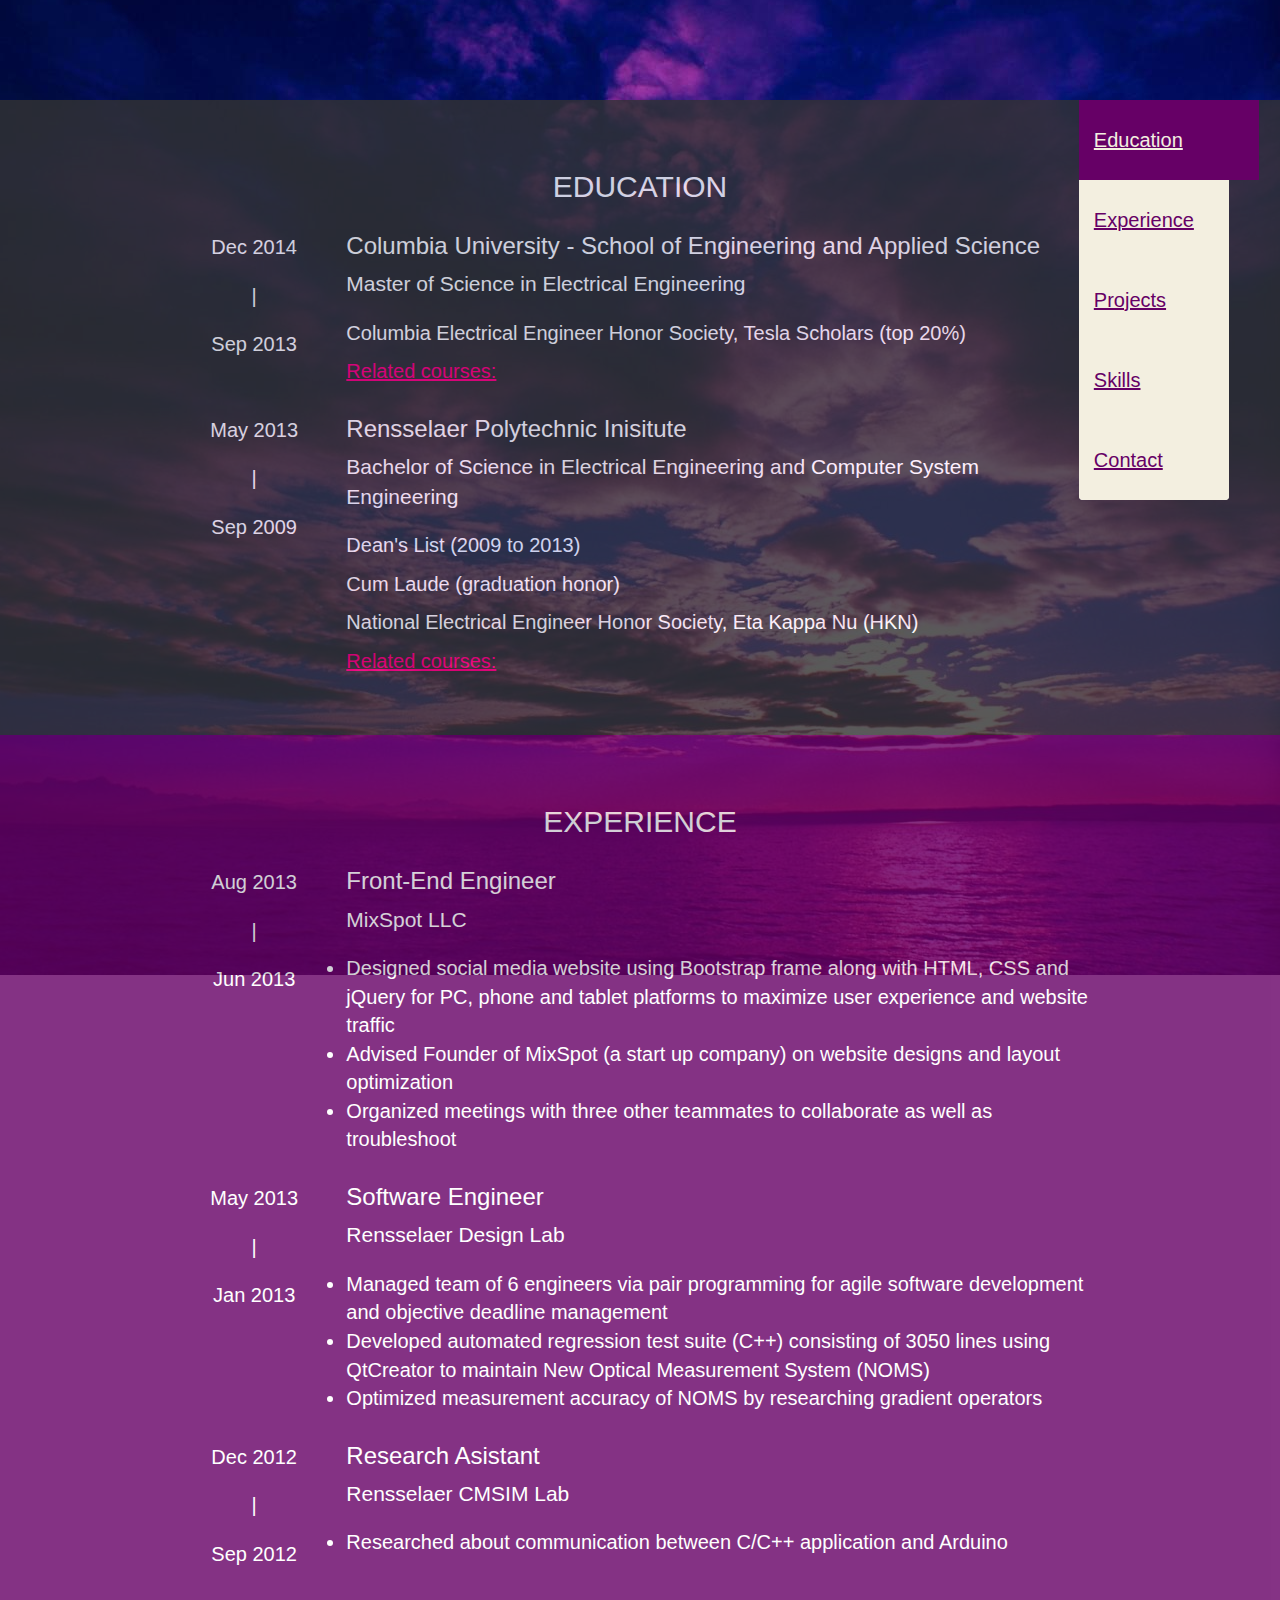
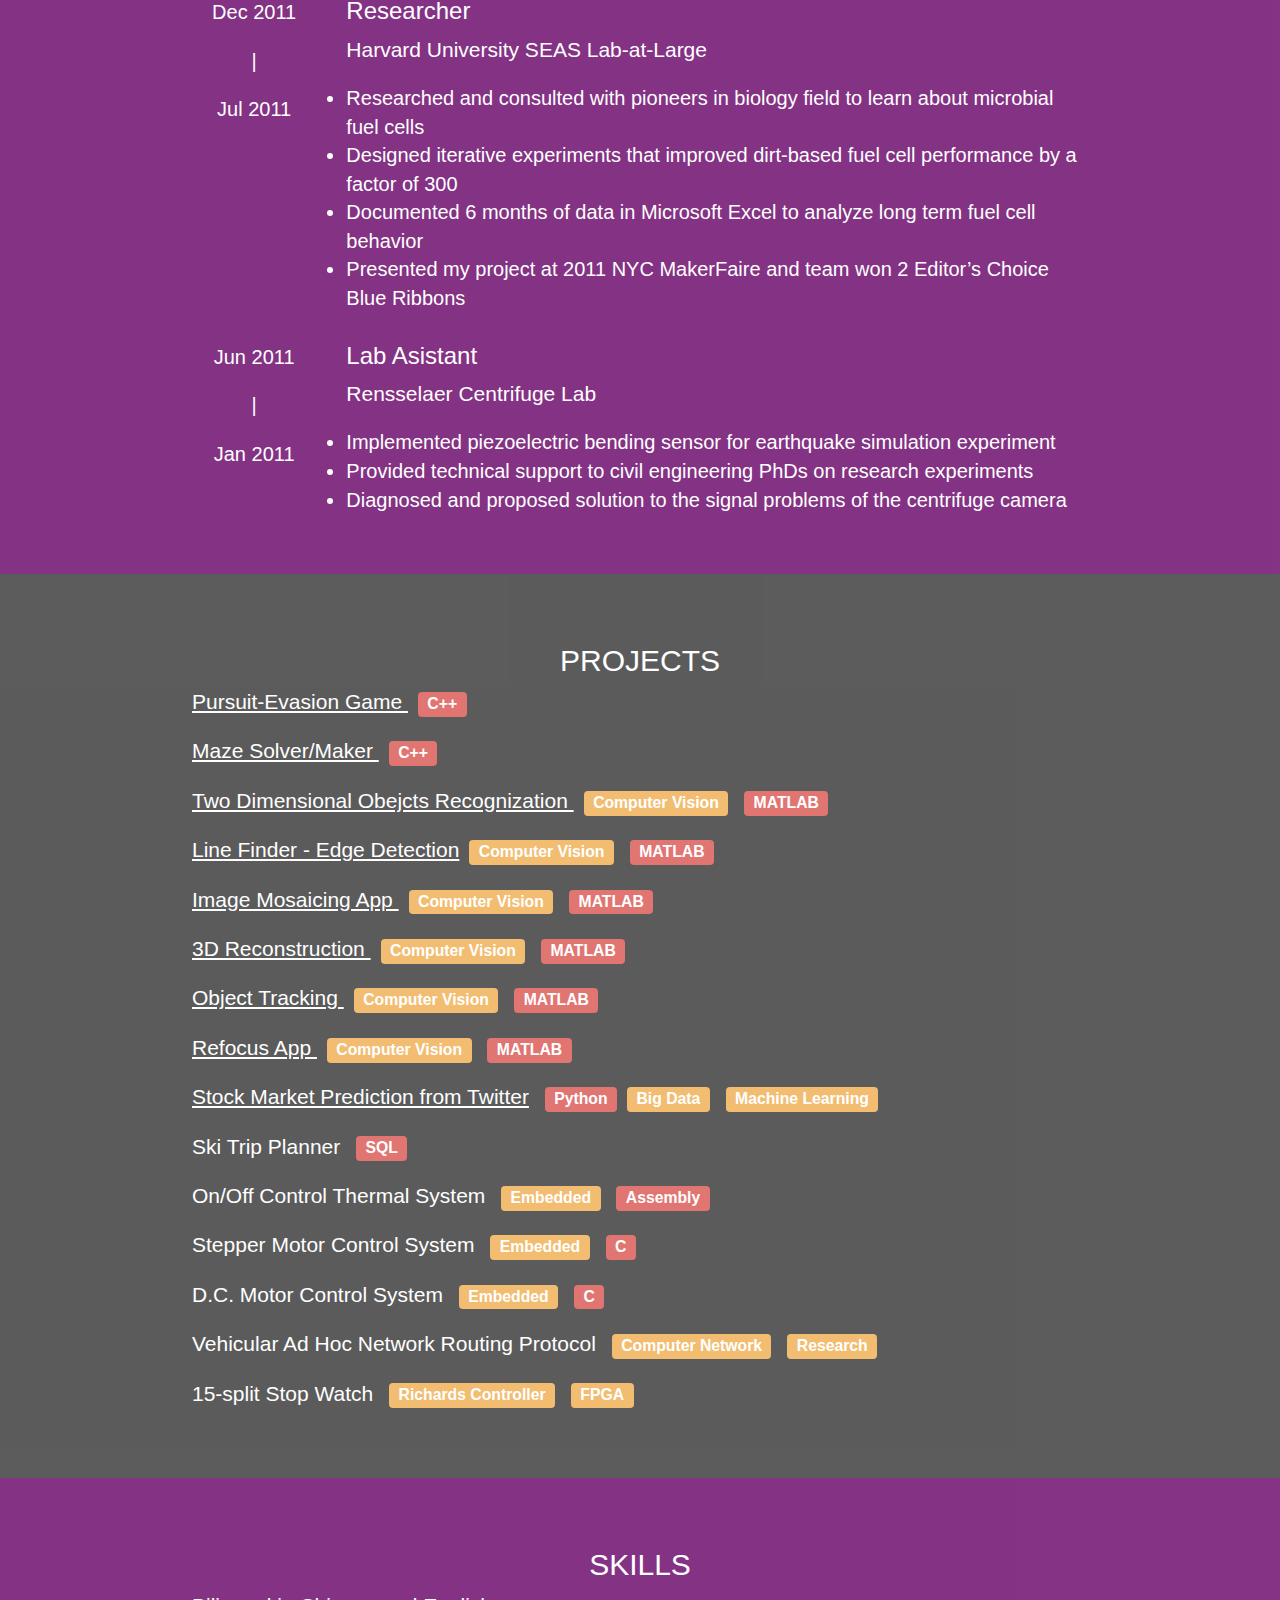
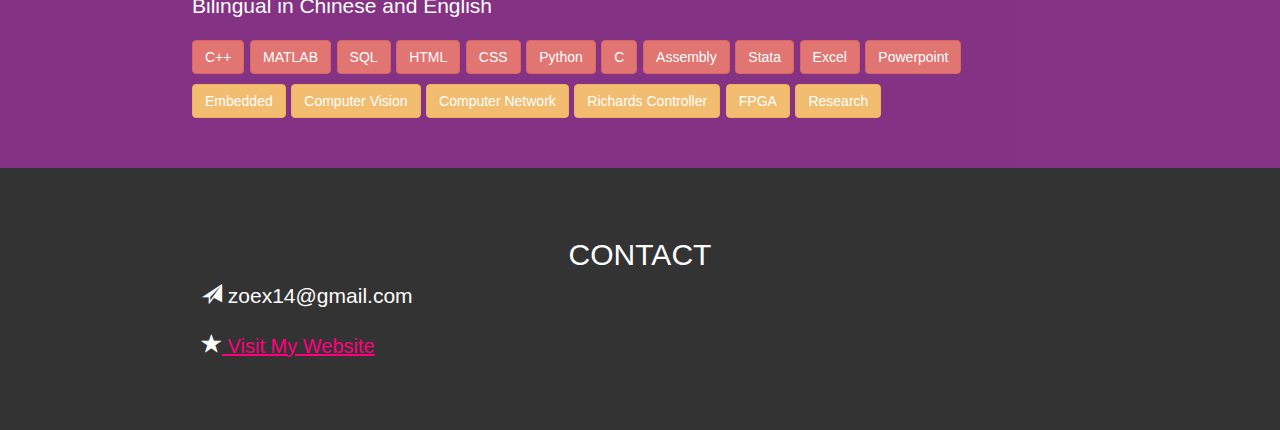
==== resume.html @ f839dc93 "version 0.0" ====
<!DOCTYPE html>
<html lang="en">
  <head>
  	<meta charset="utf-8">
    <meta http-equiv="X-UA-Compatible" content="IE=edge">
    <meta name="author" content="Zoe Xiao">
    <meta name="description" content="Zoe Xiao's resume">
    <meta name="viewport" content="width=device-width, initial-scale=1">
    <!-- jQuery-UI core CSS -->
    <link href="./css/jquery/jquery-ui.min.css" rel="stylesheet">
  	<!-- Bootstrap core CSS -->
    <link href="./css/bootstrap.min.css" rel="stylesheet">
    <!-- Customerize CSS -->
  	<link rel="stylesheet" type="text/css" href="./css/style.css">
  	<link rel="stylesheet" type="text/css" href="./css/resume.css">
    <!-- jQuery core JavaScript -->
    <script src="./js/jquery/jquery.js"></script>
  	<!-- Bootstrap core JavaScript -->
    <script src="./js/bootstrap.min.js"></script>
    <!-- jQuery-UI core JavaScript -->
    <script src="./js/jquery/jquery-ui.min.js"></script>
    <script type="text/javascript" src="http://code.jquery.com/jquery-1.10.2.min.js"></script>
	<script type="text/javascript">
    $(function () {
        $('.navbar-nav li').click(function () {
            $(this).siblings().removeClass('active');
            $(this).addClass('active');
        });
    });

</script>
  <title>Violet Clouds</title>	
  </head>
  <body data-spy="scroll" data-target="#myScrollspy">
	<nav class="navbar navbar-default" id="navbar-example" role="navigation">
		<!-- Brand and toggle get grouped for better mobile display -->
		<div class="navbar-header">
			<button type="button" class="navbar-toggle" data-toggle="collapse">
				<span class="sr-only">Toggle navigation</span>
				<span class="icon-bar"></span>
				<span class="icon-bar"></span>
				<span class="icon-bar"></span>
			</button>
		</div>

		<!-- Collect the nav links, forms, and other content for toggling -->
		<div class="collapse navbar-collapse" id="myScrollspy">
			<ul class="nav navbar-nav" data-spy="affix" data-offset-top="100">
				<li class="active"><a href="#education">Education</a></li>
				<li class=""><a href="#experience">Experience</a></li>
				<li class=""><a href="#project">Projects</a></li>
				<li class=""><a href="#skill">Skills</a></li>
				<li class=""><a href="#contact">Contact</a></li>
			</ul>
		</div><!-- /.navbar-collapse -->
	</nav>
	<div id="education" class="container resume">
		<h2 class="text-uppercase" style="text-align:center"> education </h2>
		<div class="row">
		<div class="col-md-2 timeline">
			<p> Dec 2014</p>
			<p> | </p>
			<p> Sep 2013 </p>
		</div>
		<div class="col-md-10">
			<h3> Columbia University - School of Engineering and Applied Science </h3>
			<p class="lead"> Master of Science in Electrical Engineering </p>
			<p class="smaller ">Columbia Electrical Engineer Honor Society, Tesla Scholars (top 20%) </p>
			<p> <a class="collapsed" data-toggle="collapse" href="#cucourse" aria-expanded="false" aria-controls="cucourse">Related courses:</a></p>
			<div id="cucourse" class="collapse" >
			<p>Advanced Digital Signal Processing</p>
			<p>Wireless and Mobile Networking</p>
			<p>Networking Laboratory</p>
			<p>Database</p>
			<p>Modelling and Performance Evaluation</p>
			<p>Distribute Large Data Stream Process and Analysis</p>
			<p>Bayesian Models for Machine Learning</p>
			<p>Computer Vision</p>
			<p>Mechatronics</p>
			</div>
		</div>
		</div>
		<div class="row">
		<div class="col-md-2 timeline">
			<p> May 2013</p>
			<p> | </p>
			<p> Sep 2009 </p>
		</div>
		<div class="col-md-10">
			<h3> Rensselaer Polytechnic Inisitute </h3>
			<p class="lead"> Bachelor of Science in Electrical Engineering and Computer System Engineering </p>
			<p class="smaller">Dean's List (2009 to 2013)</p>
			<p class="smaller">Cum Laude (graduation honor)</p>
			<p class="smaller">National Electrical Engineer Honor Society, Eta Kappa Nu (HKN)</p>
			<p > <a class="collapsed" data-toggle="collapse" href="#rpicourse" aria-expanded="false" aria-controls="rpicourse">Related courses:</a></p>
			<div id="rpicourse" class="collapse" >
			<p>Computer Communication Network</p>
			<p>Digital Comunication</p>
			<p>Computer Hardware Design</p>
			<p>Algorithm</p>
			<p>Data Structure</p>
			<p>Econometrics</p>
			<p>Machine Learning</p>
			</div>
		</div>
		</div>
	</div>
	<div id="experience" class="container resume">
		<h2 class="text-uppercase" style="text-align:center"> experience </h2>
		<div class="row">
		<div class="col-md-2 timeline">
			<p> Aug 2013 </p>
			<p> | </p>
			<p> Jun 2013 </p>
		</div>
		<div class="col-md-10">
			<h3> Front-End Engineer</h3>
			<p class="lead"> MixSpot LLC </p>
			
			<ul>
				<li>Designed social media website using Bootstrap frame along with HTML, CSS and jQuery for PC, phone and tablet platforms to maximize user experience and website traffic</li>
				<li>Advised Founder of MixSpot (a start up company) on website designs and layout optimization</li>
				<li>Organized meetings with three other teammates to collaborate as well as troubleshoot</li>
			</ul>
		</div>
		</div>
		<div class="row">
		<div class="col-md-2 timeline">
			<p> May 2013 </p>
			<p> | </p>
			<p> Jan 2013 </p>
		</div>
		<div class="col-md-10">
			<h3> Software Engineer </h3>
			<p class="lead"> Rensselaer Design Lab</p>
			<ul>
				<li>Managed team of 6 engineers via pair programming for agile software development and objective deadline management</li>
				<li>Developed automated regression test suite (C++) consisting of 3050 lines using QtCreator to maintain New Optical Measurement System (NOMS)</li>
				<li>Optimized measurement accuracy of NOMS by researching gradient operators</li>
			</ul>
		</div>
		</div>
		<div class="row">
		<div class="col-md-2 timeline">
			<p> Dec 2012 </p>
			<p> | </p>
			<p> Sep 2012 </p>
		</div>
		<div class="col-md-10">
			<h3> Research Asistant</h3>
			<p class="lead"> Rensselaer CMSIM Lab </p>
			<ul >
				<li>Researched about communication between C/C++ application and Arduino</li>
			</ul>
		</div>
		</div>
		<div class="row">
		<div class="col-md-2 timeline">
			<p> Dec 2011 </p>
			<p> | </p>
			<p> Jul 2011 </p>
		</div>
		<div class="col-md-10">
			<h3> Researcher</h3>
			<p class="lead"> Harvard University SEAS Lab-at-Large </p>
			<ul>
				<li>Researched and consulted with pioneers in biology field to learn about microbial fuel cells</li>
				<li>Designed iterative experiments that improved dirt-based fuel cell performance by a factor of 300</li>
				<li>Documented 6 months of data in Microsoft Excel to analyze long term fuel cell behavior</li>
				<li>Presented my project at 2011 NYC MakerFaire and team won 2 Editor’s Choice Blue Ribbons</li>
			</ul>
		</div>
		</div>
		<div class="row">
		<div class="col-md-2 timeline">
			<p> Jun 2011 </p>
			<p> | </p>
			<p> Jan 2011 </p>
		</div>
		<div class="col-md-10">
		<h3> Lab Asistant </h3>
		<p class="lead"> Rensselaer Centrifuge Lab</p>
		<ul>
			<li>Implemented piezoelectric bending sensor for earthquake simulation experiment </li>
			<li>Provided technical support to civil engineering PhDs on research experiments</li>
			<li>Diagnosed and proposed solution to the signal problems of the centrifuge camera</li>
		</ul>
		</div>
		</div>
	</div>
	<div id="project" class="container resume">
		<h2 class="text-uppercase" style="text-align:center"> Projects </h2>
		<p id="datastruct"class="lead"> <a class="collapsed" data-toggle="collapse" href="#describ1" aria-expanded="false" aria-controls="describ1"> Pursuit-Evasion Game </a><span class="label label-danger"> C++ </span></p>
		<div id="describ1" class="collapse" >
		<p> Build a graph data structure to represent cities linked by train service. One or more pursuers will chase one or more evaders acroos the country. The player can choose one of the role to play with the computer. </p>
		</div>
		<p id="datastruct"class="lead"><a class="collapsed" data-toggle="collapse" href="#describ2" aria-expanded="false" aria-controls="describ2"> Maze Solver/Maker </a><span class="label label-danger">C++</span></p>
		<div id="describ2" class="collapse" >
		<p> Find the shortest path for a given maze. And automatically generate a maze with a specific minimum path length. </p>
		</div>
		<p id="comvis"class="lead"><a class="collapsed" data-toggle="collapse" href="#describ3" aria-expanded="false" aria-controls="describ3">Two Dimensional Obejcts Recognization </a><span class="label label-warning">Computer Vision</span> <span class="label label-danger">MATLAB</span></p>
		<div id="describ3" class="collapse" >
		<p> Developed a vision system that not only can detect whether the objects are present in the image, but also computer their position and orientations.</p>
		</div>
		<p class="lead"><a class="collapsed" data-toggle="collapse" href="#describ4" aria-expanded="false" aria-controls="describ4">Line Finder - Edge Detection</a><span class="label label-warning">Computer Vision</span> <span class="label label-danger">MATLAB</span></p>
		<div id="describ4" class="collapse" >
		<p> Developed a vision system recognizes lines in an image using Hough Transform</p>
		</div>
		<p class="lead"><a class="collapsed" data-toggle="collapse" href="#describ5" aria-expanded="false" aria-controls="describ5">Image Mosaicing App </a><span class="label label-warning">Computer Vision</span> <span class="label label-danger">MATLAB</span></p>
		<div id="describ5" class="collapse" >
		<p> Developed an "Image Mosaicing App" that stiches a collection of photos into a mosaic / panaromic picture. Used SIFT algorithm to generate interest points and RANSAC algorithm to eliminate outliers, eventually applied homograph matrix to stitch images together</p>
		</div>
		<p class="lead"><a class="collapsed" data-toggle="collapse" href="#describ6" aria-expanded="false" aria-controls="describ6">3D Reconstruction </a><span class="label label-warning">Computer Vision</span> <span class="label label-danger">MATLAB</span></p>
		<div id="describ6" class="collapse" >
		<p>Using 5 images of an object taken under five different light sources, calculated the surface normal and reflectance of the object. Used Frankot-Chellappa algorithm to computer the 3D shape from surface normals</p>
		</div>
		<p class="lead"><a class="collapsed" data-toggle="collapse" href="#describ7" aria-expanded="false" aria-controls="describ7">Object Tracking </a><span class="label label-warning">Computer Vision</span> <span class="label label-danger">MATLAB</span></p>
		<div id="describ7" class="collapse" >
		<p> Developed a vision system that tracks the location of an object across video frames. Used color histogram based tracking method</p>
		</div>
		<p class="lead"><a class="collapsed" data-toggle="collapse" href="#describ8" aria-expanded="false" aria-controls="describ8">Refocus App </a><span class="label label-warning">Computer Vision</span> <span class="label label-danger">MATLAB</span></p>
		<div id="describ8" class="collapse" >
		<p> Develope an application that allows a user to refocus a scene. The app picks the "best focused" image from focal stack using Depth from Focus.</p>
		</div>
		<p id ="stock"class="lead"><a class="collapsed" data-toggle="collapse" href="#describ9" aria-expanded="false" aria-controls="describ9">Stock Market Prediction from Twitter</a> <span class="label label-danger">Python</span><span class="label label-warning">Big Data</span> <span class="label label-warning">Machine Learning</span></p>
		<div id="describ9" class="collapse" >
		<p> </p>
		</div>
		<p id="database"class="lead">Ski Trip Planner <span class="label label-danger">SQL</span> </p>
		<p id="mecha" class="lead">On/Off Control Thermal System <span class="label label-warning">Embedded</span> <span class="label label-danger">Assembly</span> </p>
		<p class="lead">Stepper Motor Control System <span class="label label-warning">Embedded</span> <span class="label label-danger">C</span></p>
		<p class="lead">D.C. Motor Control System <span class="label label-warning">Embedded</span> <span class="label label-danger">C</span></p>
		<p id="wireless"class="lead">Vehicular Ad Hoc Network Routing Protocol <span class="label label-warning">Computer Network</span> <span class="label label-warning"> Research</span> </p>
		<p id="CHD"class="lead">15-split Stop Watch <span class="label label-warning">Richards Controller</span> <span class="label label-warning">FPGA</span></p>
	</div>
	<div id="skill" class="container resume">
		<h2 class="text-uppercase" style="text-align:center"> Skills</h2>
		<p class="lead">Bilingual in Chinese and English</p>
		<button type="button" class="btn btn-danger ">C++</button>
		<button type="button" class="btn btn-danger">MATLAB</button>
		<button type="button" class="btn btn-danger ">SQL</button>
		<button type="button" class="btn btn-danger ">HTML</button>
		<button type="button" class="btn btn-danger ">CSS</button>
		<button type="button" class="btn btn-danger">Python</button>
		<button type="button" class="btn btn-danger">C</button>
		<button type="button" class="btn btn-danger">Assembly</button>
		<button type="button" class="btn btn-danger">Stata</button>
		<button type="button" class="btn btn-danger">Excel</button>
		<button type="button" class="btn btn-danger">Powerpoint</button>
		<p> </p>
		<button type="button" class="btn btn-warning">Embedded</button>
		<button type="button" class="btn btn-warning">Computer Vision</button>
		<button type="button" class="btn btn-warning">Computer Network</button>
		<button type="button" class="btn btn-warning">Richards Controller</button>
		<button type="button" class="btn btn-warning">FPGA</button>
		<button type="button" class="btn btn-warning">Research</button>
	</div>
	<div id="contact" class="container resume">
	<h2 class="text-uppercase" style="text-align:center"> contact </h2>
	<p class="lead"><span class="glyphicon glyphicon-send" aria-hidden="true"> </span> zoex14@gmail.com </p>
	<p class="lead"><span class="glyphicon glyphicon-star" aria-hidden="true"> </span><a href="index.html">  Visit My Website </a></p>
	</div>
	</body>
</html>
---- css/style.css ----
* {
	margin: 0;
	padding: 0;
	color: white;
	font-size: 20px;
}
body{
	background-color: #000000;
}
a,a:focus,a:hover{
	color:#FF007F;
	text-decoration: underline;
}
a:focus,a:hover{
	font-size: larger;
}

div.top{
	height: 100vh;
	background: no-repeat center right fixed url("./img/purplecloud.jpg");
	-webkit-background-size: 100%; 
    -moz-background-size: 100%; 
    -o-background-size: 100%; 
    background-size: 100%; 
	
	-webkit-background-size: cover;
	-moz-background-size: cover;
	-o-background-size: cover;
	background-size: cover;
}

div.canvas{
	width: 1000px;
	margin-left: auto;
	margin-right: auto;
}
h1.top{
	text-align: center;
}

a.side-bar{
	height: 80px; 
	width: 130px; 
	display: block; 
	position: absolute; 
	bottom: 0px; 
	right: 5%; 
	background-color: #000000; 
	text-align: center;
	z-index: 6;
}
.top .side-bar .glyphicon { 
	color: #660066; 
	font-size: 40px; 
	padding-right: 2px; 
	padding-top: 20px; 
	
	-webkit-animation: wiggle 3s; /* Chrome, Safari, Opera */
    animation: wiggle 3s;
	animation-timing-function: linear;
	animation-iteration-count: infinite;
	animation-direction: normal;
}
.top .side-bar:hover .glyphicon { font-size:50px; padding-top: 25px; }
@-webkit-keyframes wiggle
	0% {padding-top: 20px;}
	50% {padding-top: 30px;}
	100% {padding-top: 20px;}
}
@keyframes wiggle {
	0% {padding-top: 20px;}
	50% {padding-top: 30px;}
	100% {padding-top: 20px;}
}

div#profile{
	background: no-repeat right url("./img/profile2.png") black;
	background-size: 50vh;
	padding-bottom: 100px;
}
/********************************/
---- css/resume.css ----
body{
	background: no-repeat center right fixed url('./img/purplecloud.jpg');
}

.navbar  { border: 0px;  position: fixed; top: 100px; right: 4%; z-index: 999;}
.navbar .navbar-collapse { padding: 0px; max-height: none; }
/*.navbar .navbar-nav { width:120%; }*/
.navbar-nav{ margin: 0px; background-color: #F3EFE0; width:150px; border-radius: 4px;}
.navbar .nav > li { display: block; float: none; height: 80px; width:120%;} 
.navbar .nav > li a{ display: block;  ; height: 80px; text-align: left; padding-top: 30px; font-weight: 18px; color: #660066; }
.navbar .nav > li a:hover, .navbar .nav > li a:focus { color: #99004C;}
.navbar-default .navbar-nav > .active > a, .navbar-default .navbar-nav > .active > a:hover, .navbar-default .navbar-nav > .active > a:focus { background: #660066; color: #F3EFE0; }
.navbar-default .navbar-toggle:hover .icon-bar,
.navbar-default .navbar-toggle:focus .icon-bar { background: #660066; }

div.resume {
padding-left: 15%;
padding-right:15%;
padding-top: 50px;
padding-bottom: 50px;
width:100vw;
}

div.timeline p{
	margin-top:20px;
	text-align:center;
}
div#education{
	margin-top: 100px;
	background-color:#333333;
	opacity: 0.8;
    filter: alpha(opacity=80); /* For IE8 and earlier */
}
div#experience{
	background-color:#660066;
	opacity: 0.8;
    filter: alpha(opacity=80); /* For IE8 and earlier */
}
div#project{
	background-color: #333333;
	opacity: 0.8;
	filter: alpha(opacity=80); /* For IE8 and earlier */
}
span{
	margin-left: 10px;
}

div#project a{
	color:white;
	font-size:inherit;
}
div#skill{
	background-color:#660066;
	opacity: 0.8;
    filter: alpha(opacity=80); /* For IE8 and earlier */
}
div#contact{
	background-color: #333333;
}
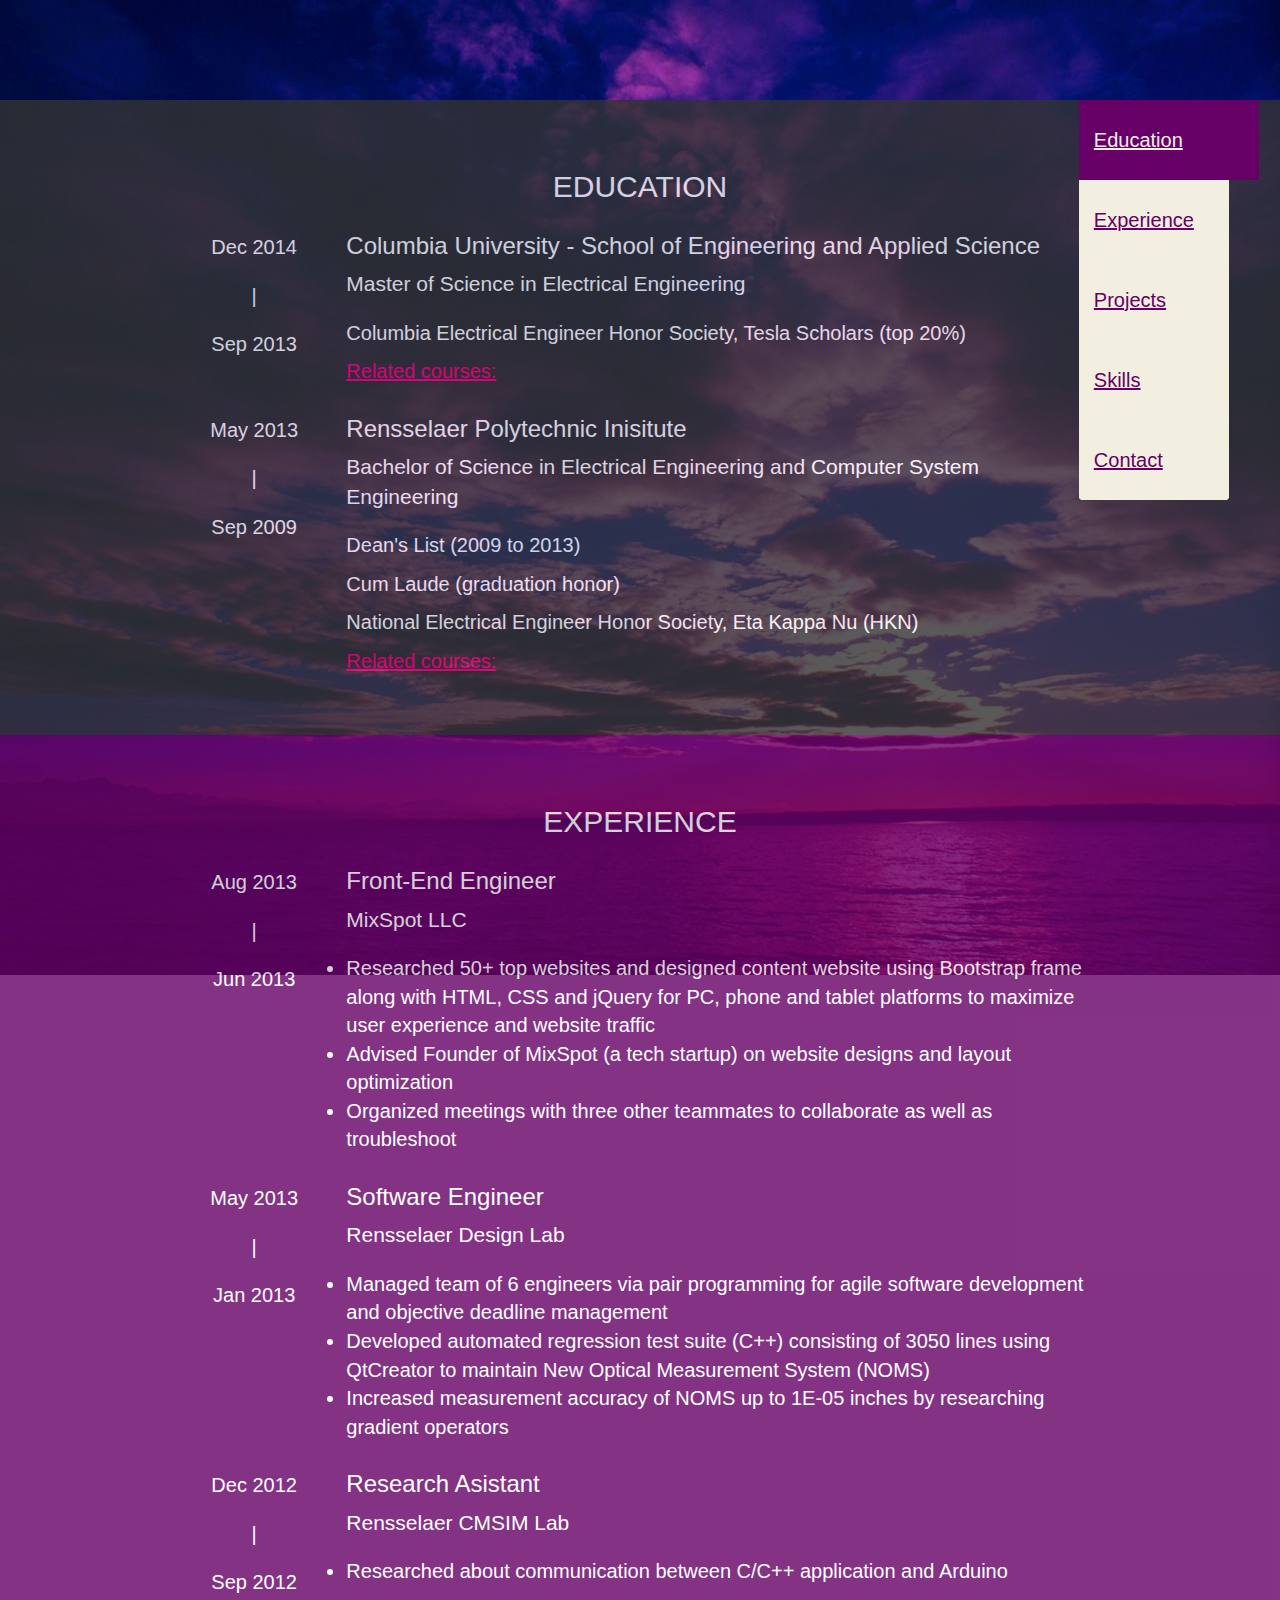
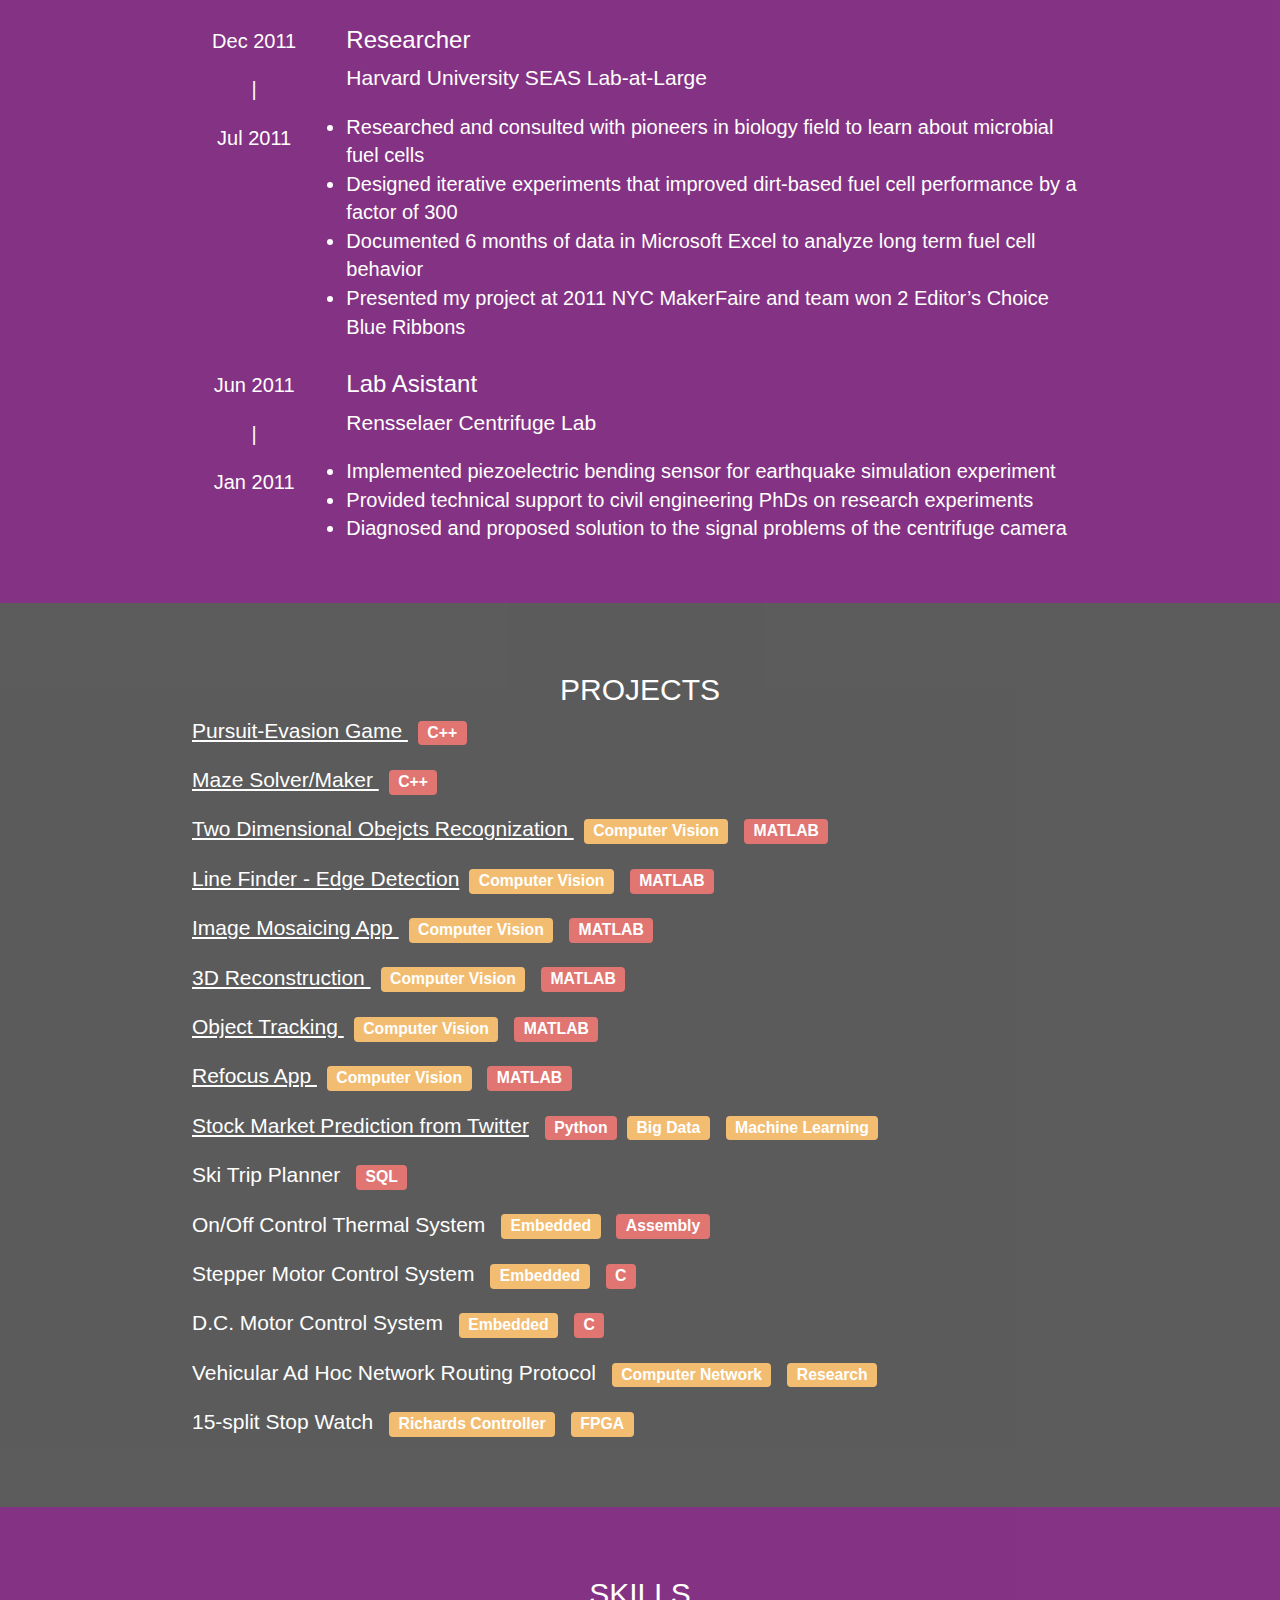
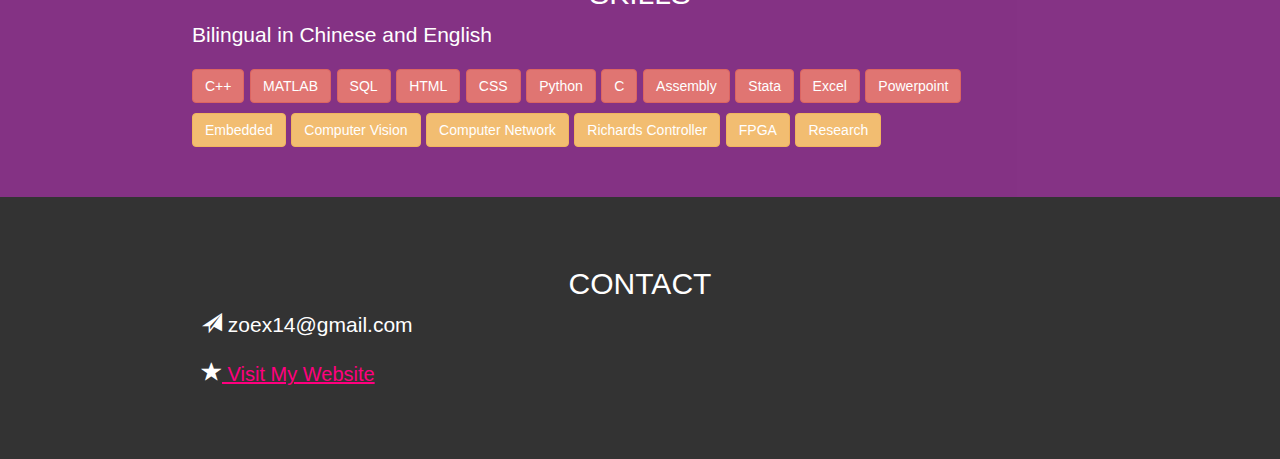
==== commit e7a28af2: "version 0.1" ====
--- a/resume.html
+++ b/resume.html
@@ -3,9 +3,10 @@
   <head>
   	<meta charset="utf-8">
     <meta http-equiv="X-UA-Compatible" content="IE=edge">
-    <meta name="author" content="Zoe Xiao">
-    <meta name="description" content="Zoe Xiao's resume">
+    <meta name="author" content="Ziyun Xiao">
+    <meta name="description" content="Ziyun Xiao's resume">
     <meta name="viewport" content="width=device-width, initial-scale=1">
+    <title>Ziyun Xiao - Engineer and C++ Programmer</title>
     <!-- jQuery-UI core CSS -->
     <link href="./css/jquery/jquery-ui.min.css" rel="stylesheet">
   	<!-- Bootstrap core CSS -->
@@ -29,7 +30,6 @@
     });
 
 </script>
-  <title>Violet Clouds</title>	
   </head>
   <body data-spy="scroll" data-target="#myScrollspy">
 	<nav class="navbar navbar-default" id="navbar-example" role="navigation">
@@ -118,8 +118,8 @@
 			<p class="lead"> MixSpot LLC </p>
 			
 			<ul>
-				<li>Designed social media website using Bootstrap frame along with HTML, CSS and jQuery for PC, phone and tablet platforms to maximize user experience and website traffic</li>
-				<li>Advised Founder of MixSpot (a start up company) on website designs and layout optimization</li>
+				<li>Researched 50+ top websites and designed content website using Bootstrap frame along with HTML, CSS and jQuery for PC, phone and tablet platforms to maximize user experience and website traffic</li>
+				<li>Advised Founder of MixSpot (a tech startup) on website designs and layout optimization</li>
 				<li>Organized meetings with three other teammates to collaborate as well as troubleshoot</li>
 			</ul>
 		</div>
@@ -136,7 +136,7 @@
 			<ul>
 				<li>Managed team of 6 engineers via pair programming for agile software development and objective deadline management</li>
 				<li>Developed automated regression test suite (C++) consisting of 3050 lines using QtCreator to maintain New Optical Measurement System (NOMS)</li>
-				<li>Optimized measurement accuracy of NOMS by researching gradient operators</li>
+				<li>Increased measurement accuracy of NOMS up to 1E-05 inches by researching gradient operators</li>
 			</ul>
 		</div>
 		</div>
--- a/css/style.css
+++ b/css/style.css
@@ -74,8 +74,8 @@
 }
 
 div#profile{
-	background: no-repeat right url("./img/profile2.png") black;
-	background-size: 50vh;
+	background: no-repeat right url("./img/figure.png") black;
+	background-size: 60vh;
 	padding-bottom: 100px;
 }
 /********************************/
